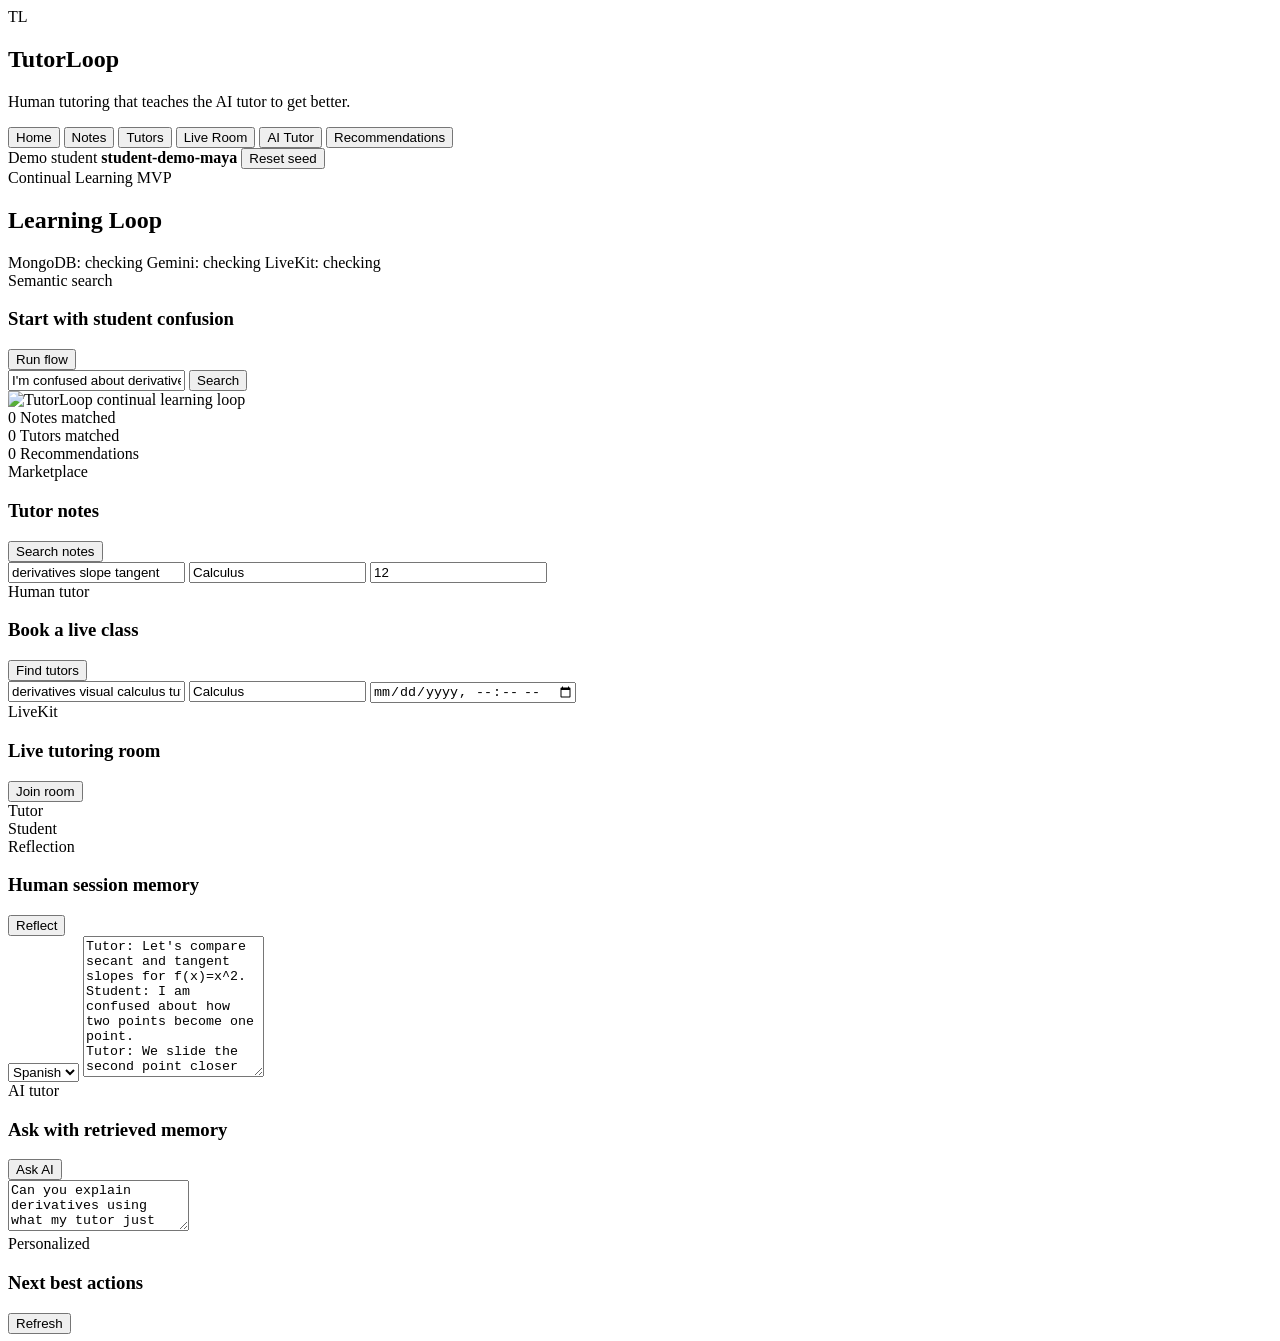
==== frontend/index.html @ 1c015084 "first commit" ====
<!doctype html>
<html lang="en">
  <head>
    <meta charset="utf-8" />
    <meta name="viewport" content="width=device-width, initial-scale=1" />
    <title>TutorLoop</title>
    <link rel="stylesheet" href="/assets/styles.css" />
  </head>
  <body>
    <div class="app-shell">
      <aside class="sidebar">
        <div class="brand-block">
          <div class="brand-mark">TL</div>
          <div>
            <h1>TutorLoop</h1>
            <p>Human tutoring that teaches the AI tutor to get better.</p>
          </div>
        </div>
        <nav class="nav-tabs" aria-label="TutorLoop sections">
          <button class="active" data-section="home">Home</button>
          <button data-section="notes">Notes</button>
          <button data-section="booking">Tutors</button>
          <button data-section="classroom">Live Room</button>
          <button data-section="ai">AI Tutor</button>
          <button data-section="recommendations">Recommendations</button>
        </nav>
        <div class="demo-box">
          <span class="label">Demo student</span>
          <strong id="demoStudent">student-demo-maya</strong>
          <button id="resetDemoBtn" class="secondary small">Reset seed</button>
        </div>
      </aside>

      <main class="workspace">
        <header class="topbar">
          <div>
            <span class="eyebrow">Continual Learning MVP</span>
            <h2 id="sectionTitle">Learning Loop</h2>
          </div>
          <div class="status-strip">
            <span id="mongoStatus">MongoDB: checking</span>
            <span id="geminiStatus">Gemini: checking</span>
            <span id="livekitStatus">LiveKit: checking</span>
          </div>
        </header>

        <section id="home" class="section active">
          <div class="two-column">
            <div class="panel">
              <div class="panel-head">
                <div>
                  <span class="label">Semantic search</span>
                  <h3>Start with student confusion</h3>
                </div>
                <button id="runMainFlowBtn">Run flow</button>
              </div>
              <div class="search-row">
                <input id="mainSearchInput" value="I'm confused about derivatives" />
                <button id="semanticSearchBtn" class="secondary">Search</button>
              </div>
              <div id="semanticResults" class="result-list"></div>
            </div>

            <div class="visual-panel">
              <img src="/assets/loop.svg" alt="TutorLoop continual learning loop" />
              <div class="metric-grid">
                <div>
                  <span class="metric" id="notesCount">0</span>
                  <span class="label">Notes matched</span>
                </div>
                <div>
                  <span class="metric" id="tutorsCount">0</span>
                  <span class="label">Tutors matched</span>
                </div>
                <div>
                  <span class="metric" id="recsCount">0</span>
                  <span class="label">Recommendations</span>
                </div>
              </div>
            </div>
          </div>
        </section>

        <section id="notes" class="section">
          <div class="panel">
            <div class="panel-head">
              <div>
                <span class="label">Marketplace</span>
                <h3>Tutor notes</h3>
              </div>
              <button id="noteSearchBtn">Search notes</button>
            </div>
            <div class="filter-grid">
              <input id="noteQuery" value="derivatives slope tangent" />
              <input id="noteSubject" value="Calculus" />
              <input id="noteMaxPrice" type="number" value="12" min="0" step="1" />
            </div>
            <div id="notesResults" class="card-grid"></div>
          </div>
        </section>

        <section id="booking" class="section">
          <div class="panel">
            <div class="panel-head">
              <div>
                <span class="label">Human tutor</span>
                <h3>Book a live class</h3>
              </div>
              <button id="tutorSearchBtn">Find tutors</button>
            </div>
            <div class="filter-grid">
              <input id="tutorQuery" value="derivatives visual calculus tutor" />
              <input id="tutorSubject" value="Calculus" />
              <input id="bookingTime" type="datetime-local" />
            </div>
            <div id="tutorResults" class="card-grid"></div>
            <div id="bookingResult" class="output"></div>
          </div>
        </section>

        <section id="classroom" class="section">
          <div class="two-column">
            <div class="panel">
              <div class="panel-head">
                <div>
                  <span class="label">LiveKit</span>
                  <h3>Live tutoring room</h3>
                </div>
                <button id="joinRoomBtn">Join room</button>
              </div>
              <div class="room-stage">
                <div class="room-video">Tutor</div>
                <div class="room-video student">Student</div>
              </div>
              <div id="roomTokenOutput" class="output"></div>
            </div>

            <div class="panel">
              <div class="panel-head">
                <div>
                  <span class="label">Reflection</span>
                  <h3>Human session memory</h3>
                </div>
                <button id="reflectBtn">Reflect</button>
              </div>
              <select id="reflectionLanguage">
                <option>Spanish</option>
                <option>English</option>
                <option>French</option>
                <option>Hindi</option>
              </select>
              <textarea id="transcriptInput" rows="9">Tutor: Let's compare secant and tangent slopes for f(x)=x^2.
Student: I am confused about how two points become one point.
Tutor: We slide the second point closer and watch the slope approach a limit.
Student: The graph helps. I still need practice connecting that to the power rule.</textarea>
              <div id="reflectionOutput" class="output"></div>
            </div>
          </div>
        </section>

        <section id="ai" class="section">
          <div class="panel">
            <div class="panel-head">
              <div>
                <span class="label">AI tutor</span>
                <h3>Ask with retrieved memory</h3>
              </div>
              <button id="askAiBtn">Ask AI</button>
            </div>
            <textarea id="aiQuestion" rows="3">Can you explain derivatives using what my tutor just taught me?</textarea>
            <div id="aiAnswer" class="answer-box"></div>
            <div id="aiContext" class="result-list compact"></div>
          </div>
        </section>

        <section id="recommendations" class="section">
          <div class="panel">
            <div class="panel-head">
              <div>
                <span class="label">Personalized</span>
                <h3>Next best actions</h3>
              </div>
              <button id="refreshRecsBtn">Refresh</button>
            </div>
            <div id="recommendationsList" class="card-grid"></div>
          </div>
        </section>
      </main>
    </div>

    <template id="emptyTemplate">
      <div class="empty-state">No results yet.</div>
    </template>

    <script src="/assets/app.js"></script>
  </body>
</html>
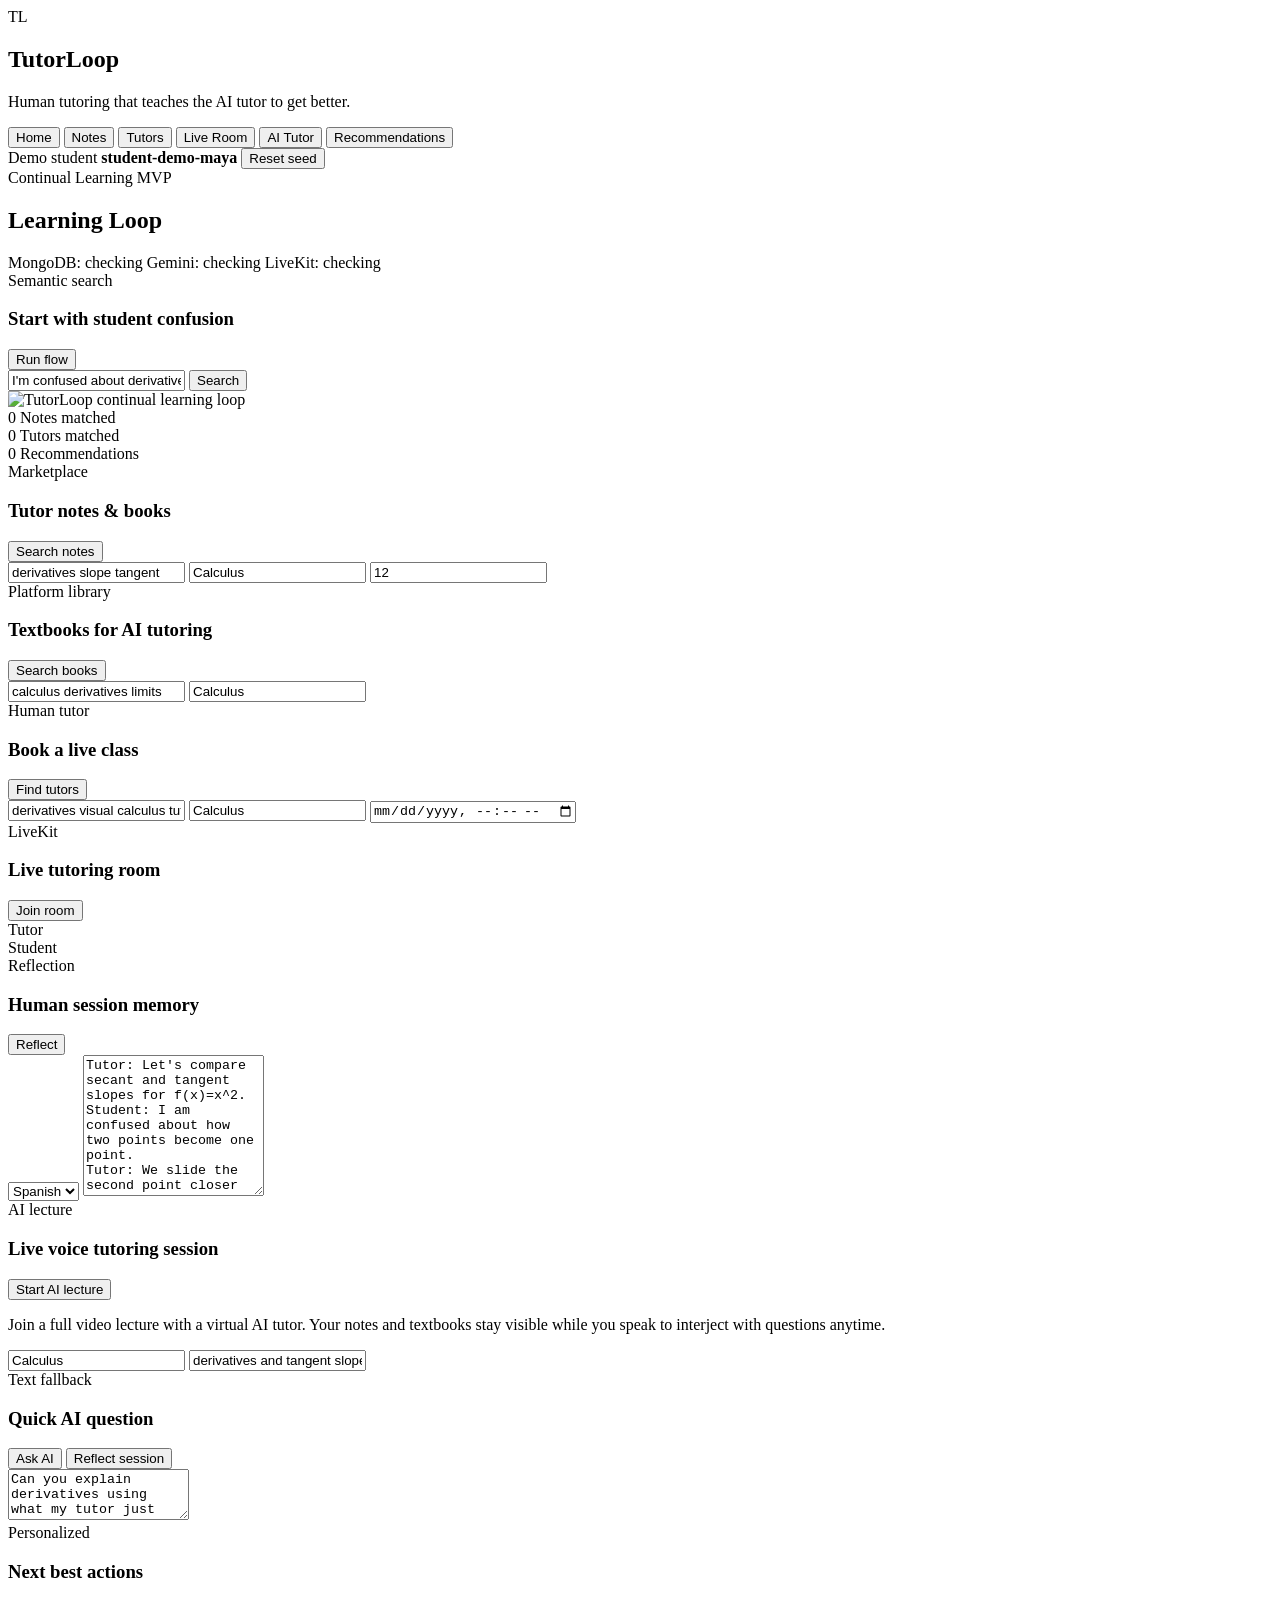
==== commit 1778c438: "mad changes" ====
--- a/frontend/index.html
+++ b/frontend/index.html
@@ -86,7 +86,7 @@
             <div class="panel-head">
               <div>
                 <span class="label">Marketplace</span>
-                <h3>Tutor notes</h3>
+                <h3>Tutor notes &amp; books</h3>
               </div>
               <button id="noteSearchBtn">Search notes</button>
             </div>
@@ -96,6 +96,20 @@
               <input id="noteMaxPrice" type="number" value="12" min="0" step="1" />
             </div>
             <div id="notesResults" class="card-grid"></div>
+          </div>
+          <div class="panel">
+            <div class="panel-head">
+              <div>
+                <span class="label">Platform library</span>
+                <h3>Textbooks for AI tutoring</h3>
+              </div>
+              <button id="bookSearchBtn">Search books</button>
+            </div>
+            <div class="filter-grid">
+              <input id="bookQuery" value="calculus derivatives limits" />
+              <input id="bookSubject" value="Calculus" />
+            </div>
+            <div id="booksResults" class="card-grid"></div>
           </div>
         </section>
 
@@ -159,17 +173,42 @@
         </section>
 
         <section id="ai" class="section">
-          <div class="panel">
-            <div class="panel-head">
-              <div>
-                <span class="label">AI tutor</span>
-                <h3>Ask with retrieved memory</h3>
-              </div>
-              <button id="askAiBtn">Ask AI</button>
-            </div>
-            <textarea id="aiQuestion" rows="3">Can you explain derivatives using what my tutor just taught me?</textarea>
-            <div id="aiAnswer" class="answer-box"></div>
-            <div id="aiContext" class="result-list compact"></div>
+          <div class="two-column">
+            <div class="panel">
+              <div class="panel-head">
+                <div>
+                  <span class="label">AI lecture</span>
+                  <h3>Live voice tutoring session</h3>
+                </div>
+                <button id="startLectureBtn">Start AI lecture</button>
+              </div>
+              <p class="lecture-intro">
+                Join a full video lecture with a virtual AI tutor. Your notes and textbooks stay visible while you
+                speak to interject with questions anytime.
+              </p>
+              <div class="filter-grid">
+                <input id="lectureSubject" value="Calculus" />
+                <input id="lectureTopic" value="derivatives and tangent slope intuition" />
+              </div>
+              <div id="lectureLaunchStatus" class="output"></div>
+            </div>
+
+            <div class="panel">
+              <div class="panel-head">
+                <div>
+                  <span class="label">Text fallback</span>
+                  <h3>Quick AI question</h3>
+                </div>
+                <div class="button-row">
+                  <button id="askAiBtn">Ask AI</button>
+                  <button id="reflectAiBtn" class="secondary">Reflect session</button>
+                </div>
+              </div>
+              <textarea id="aiQuestion" rows="3">Can you explain derivatives using what my tutor just taught me?</textarea>
+              <div id="aiAnswer" class="answer-box"></div>
+              <div id="aiReflectionOutput" class="output"></div>
+              <div id="aiContext" class="result-list compact"></div>
+            </div>
           </div>
         </section>
 
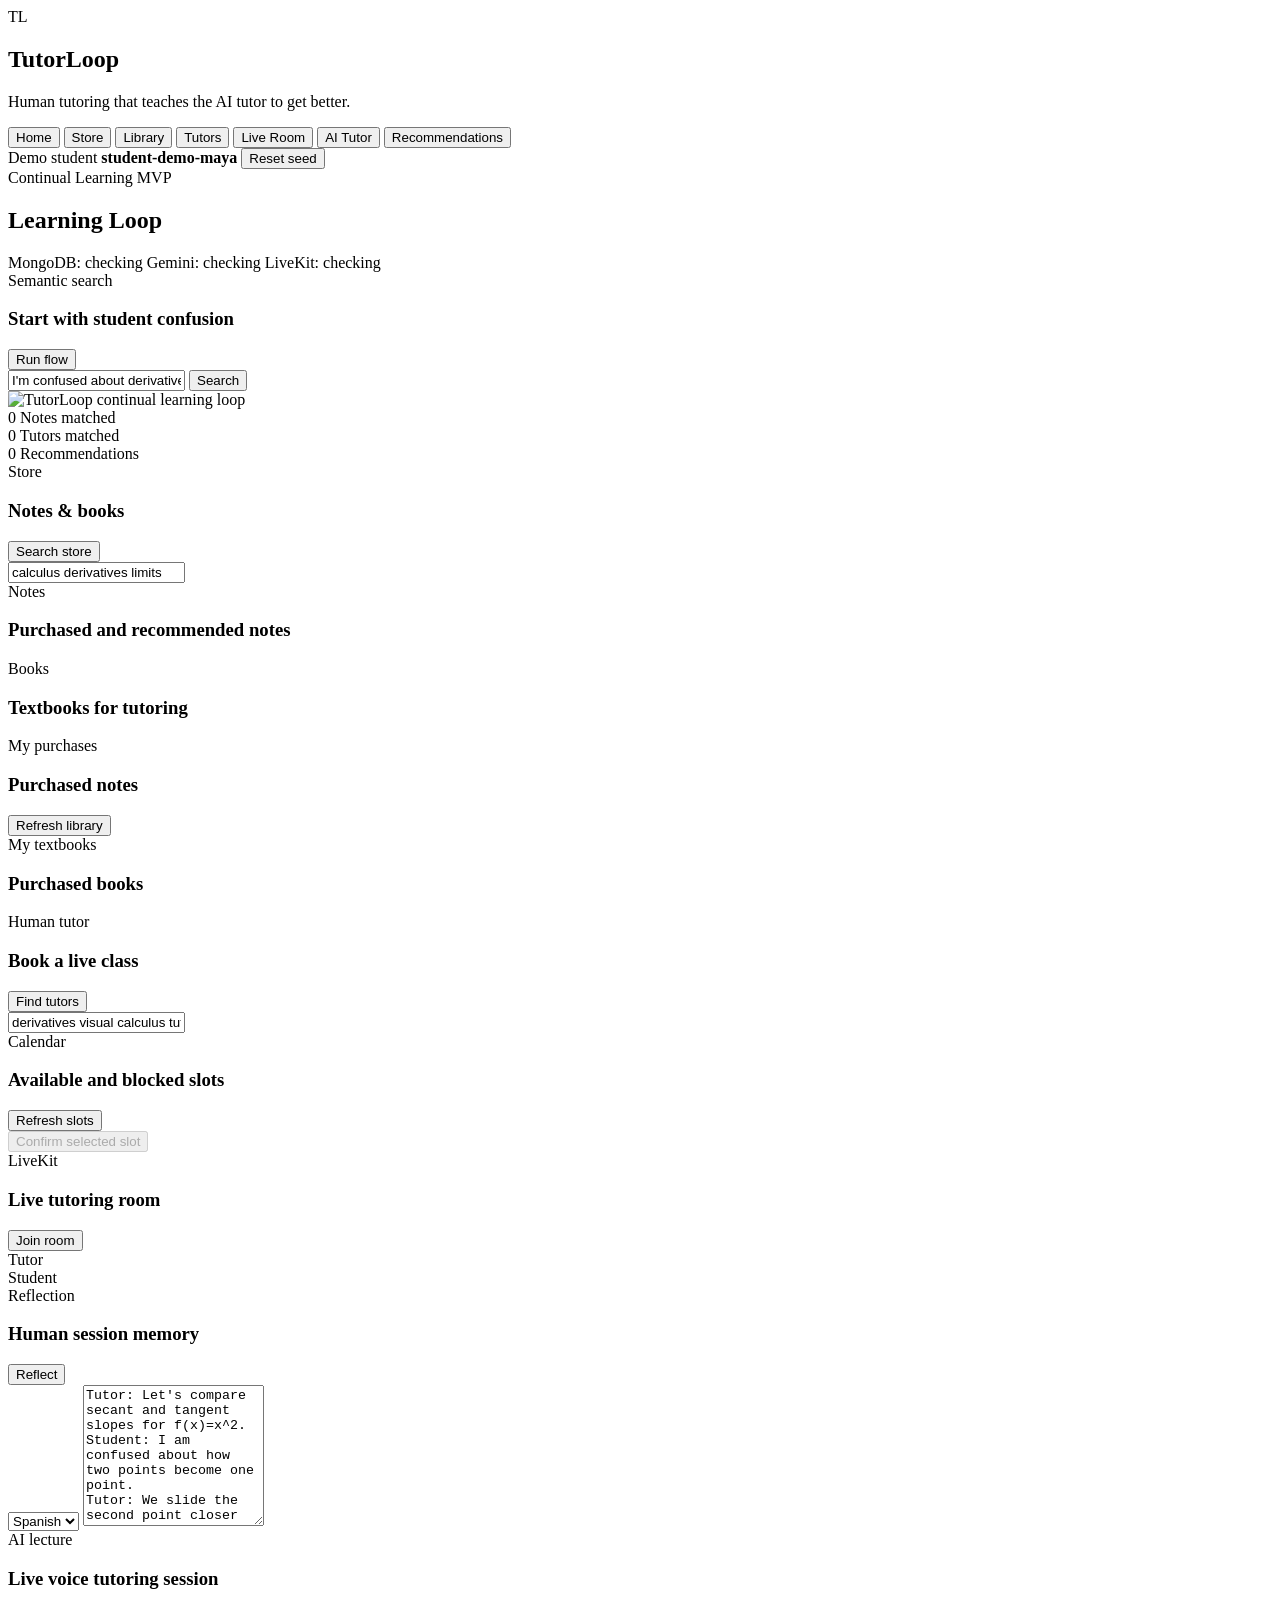
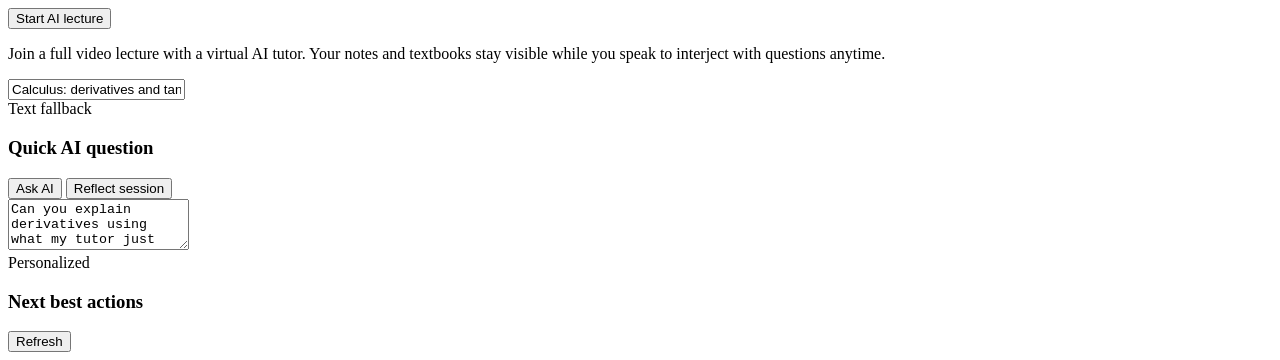
==== commit f78619fd: "changes to tutor booking" ====
--- a/frontend/index.html
+++ b/frontend/index.html
@@ -4,7 +4,7 @@
     <meta charset="utf-8" />
     <meta name="viewport" content="width=device-width, initial-scale=1" />
     <title>TutorLoop</title>
-    <link rel="stylesheet" href="/assets/styles.css" />
+    <link rel="stylesheet" href="/assets/styles.css?v=20260628a" />
   </head>
   <body>
     <div class="app-shell">
@@ -18,7 +18,8 @@
         </div>
         <nav class="nav-tabs" aria-label="TutorLoop sections">
           <button class="active" data-section="home">Home</button>
-          <button data-section="notes">Notes</button>
+          <button data-section="notes">Store</button>
+          <button data-section="library">Library</button>
           <button data-section="booking">Tutors</button>
           <button data-section="classroom">Live Room</button>
           <button data-section="ai">AI Tutor</button>
@@ -85,31 +86,53 @@
           <div class="panel">
             <div class="panel-head">
               <div>
-                <span class="label">Marketplace</span>
-                <h3>Tutor notes &amp; books</h3>
-              </div>
-              <button id="noteSearchBtn">Search notes</button>
-            </div>
-            <div class="filter-grid">
-              <input id="noteQuery" value="derivatives slope tangent" />
-              <input id="noteSubject" value="Calculus" />
-              <input id="noteMaxPrice" type="number" value="12" min="0" step="1" />
+                <span class="label">Store</span>
+                <h3>Notes &amp; books</h3>
+              </div>
+              <button id="storeSearchBtn">Search store</button>
+            </div>
+            <div class="search-row">
+              <input id="storeQuery" value="calculus derivatives limits" />
+            </div>
+            <div class="panel-head">
+              <div>
+                <span class="label">Notes</span>
+                <h3>Purchased and recommended notes</h3>
+              </div>
             </div>
             <div id="notesResults" class="card-grid"></div>
-          </div>
-          <div class="panel">
-            <div class="panel-head">
-              <div>
-                <span class="label">Platform library</span>
-                <h3>Textbooks for AI tutoring</h3>
-              </div>
-              <button id="bookSearchBtn">Search books</button>
-            </div>
-            <div class="filter-grid">
-              <input id="bookQuery" value="calculus derivatives limits" />
-              <input id="bookSubject" value="Calculus" />
+            <div class="panel-head">
+              <div>
+                <span class="label">Books</span>
+                <h3>Textbooks for tutoring</h3>
+              </div>
             </div>
             <div id="booksResults" class="card-grid"></div>
+          </div>
+        </section>
+
+        <section id="library" class="section">
+          <div class="two-column">
+            <div class="panel">
+              <div class="panel-head">
+                <div>
+                  <span class="label">My purchases</span>
+                  <h3>Purchased notes</h3>
+                </div>
+                <button id="refreshLibraryBtn">Refresh library</button>
+              </div>
+              <div id="libraryNotes" class="card-grid"></div>
+            </div>
+
+            <div class="panel">
+              <div class="panel-head">
+                <div>
+                  <span class="label">My textbooks</span>
+                  <h3>Purchased books</h3>
+                </div>
+              </div>
+              <div id="libraryBooks" class="card-grid"></div>
+            </div>
           </div>
         </section>
 
@@ -124,10 +147,17 @@
             </div>
             <div class="filter-grid">
               <input id="tutorQuery" value="derivatives visual calculus tutor" />
-              <input id="tutorSubject" value="Calculus" />
-              <input id="bookingTime" type="datetime-local" />
             </div>
             <div id="tutorResults" class="card-grid"></div>
+            <div class="panel-head">
+              <div>
+                <span class="label">Calendar</span>
+                <h3>Available and blocked slots</h3>
+              </div>
+              <button id="refreshAvailabilityBtn" class="secondary">Refresh slots</button>
+            </div>
+            <div id="availabilityCalendar" class="calendar-grid"></div>
+            <button id="confirmBookingBtn" disabled>Confirm selected slot</button>
             <div id="bookingResult" class="output"></div>
           </div>
         </section>
@@ -187,8 +217,7 @@
                 speak to interject with questions anytime.
               </p>
               <div class="filter-grid">
-                <input id="lectureSubject" value="Calculus" />
-                <input id="lectureTopic" value="derivatives and tangent slope intuition" />
+                <input id="lecturePrompt" value="Calculus: derivatives and tangent slope intuition" />
               </div>
               <div id="lectureLaunchStatus" class="output"></div>
             </div>
@@ -231,6 +260,6 @@
       <div class="empty-state">No results yet.</div>
     </template>
 
-    <script src="/assets/app.js"></script>
+    <script src="/assets/app.js?v=20260628a"></script>
   </body>
 </html>
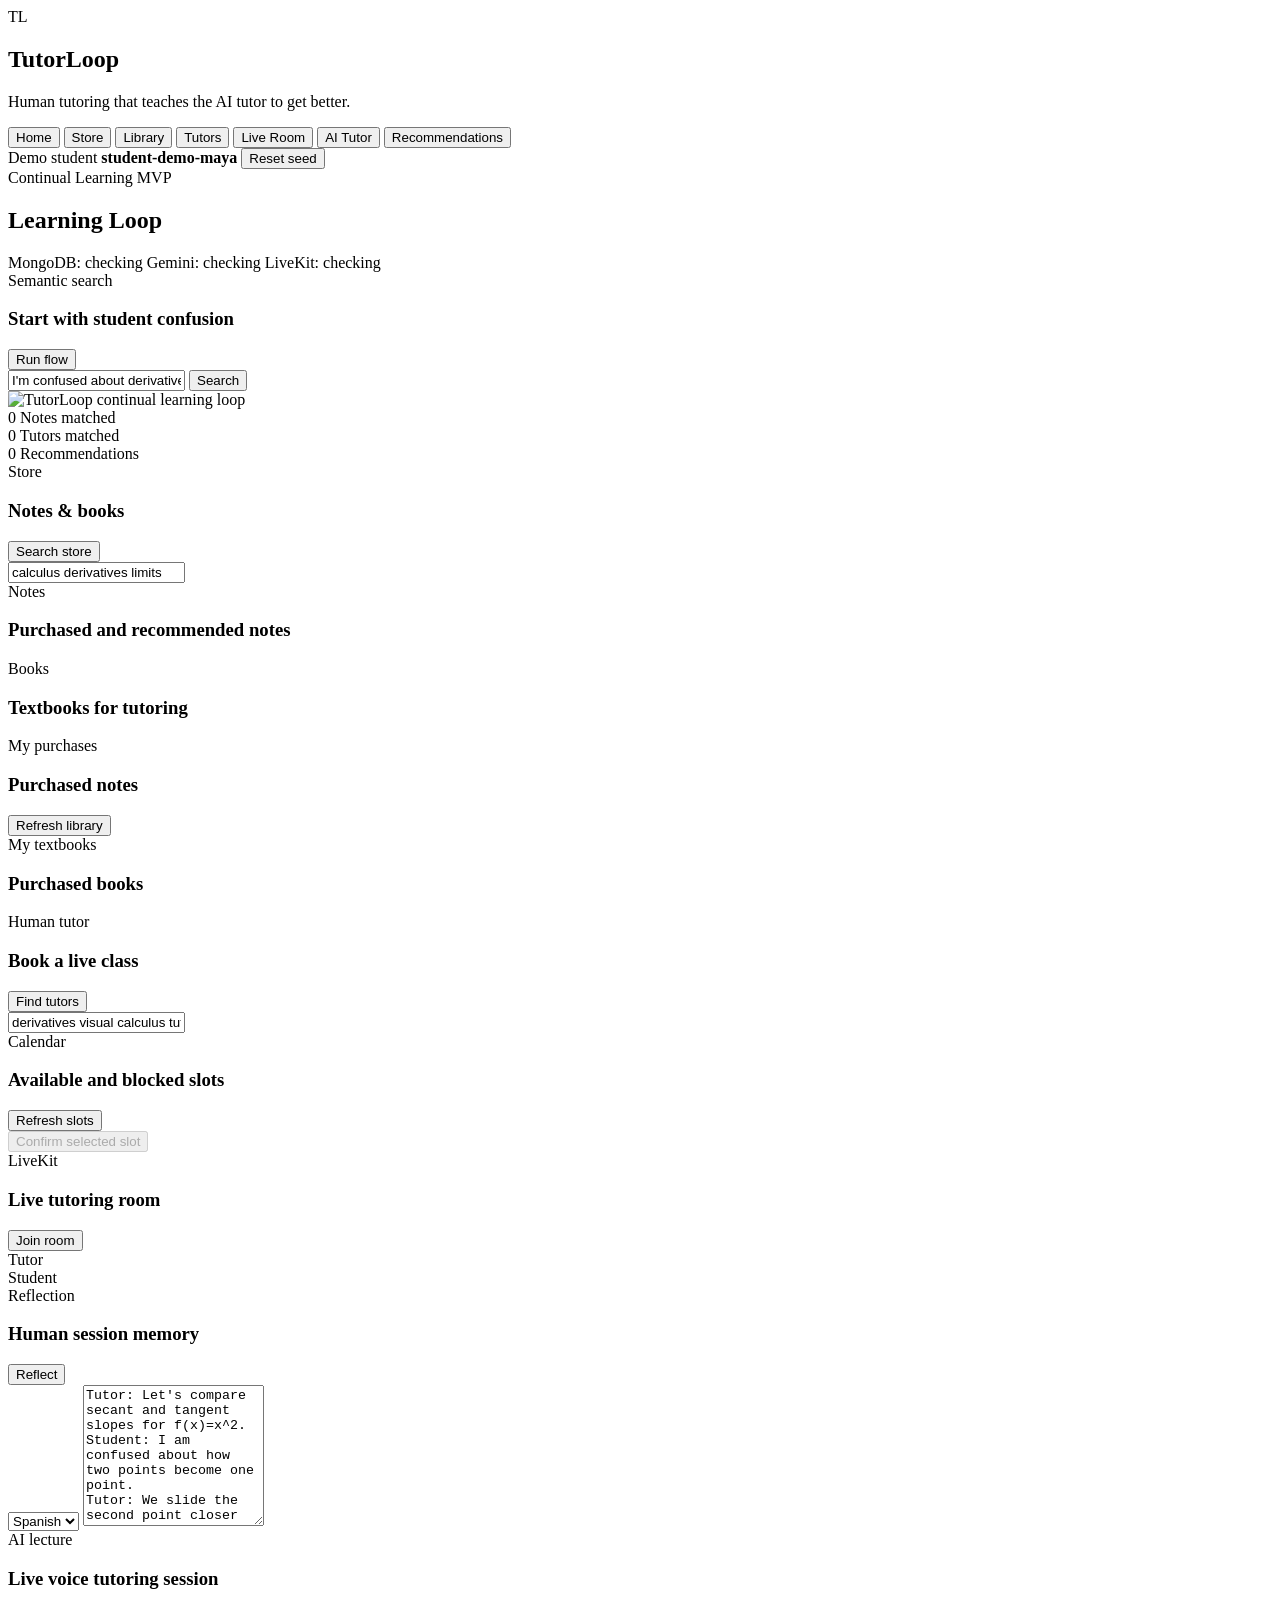
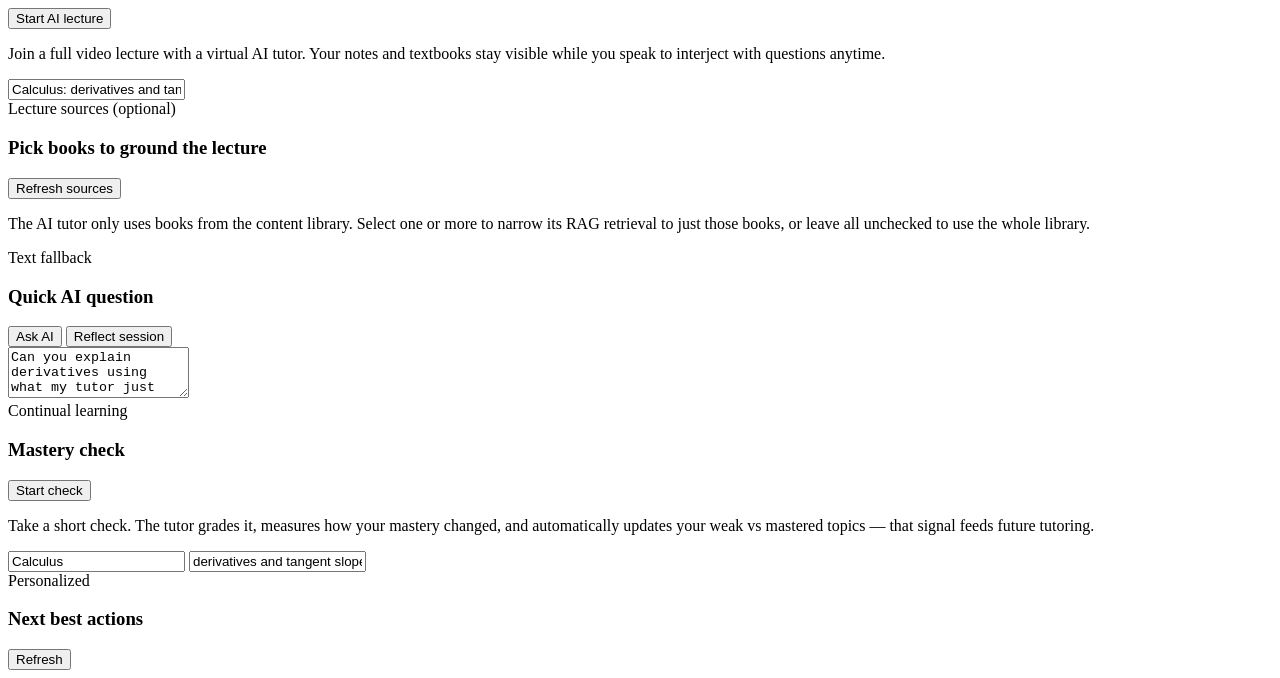
==== commit 2a908eb7: "model learning" ====
--- a/frontend/index.html
+++ b/frontend/index.html
@@ -4,7 +4,13 @@
     <meta charset="utf-8" />
     <meta name="viewport" content="width=device-width, initial-scale=1" />
     <title>TutorLoop</title>
-    <link rel="stylesheet" href="/assets/styles.css?v=20260628a" />
+    <link rel="preconnect" href="https://fonts.googleapis.com" />
+    <link rel="preconnect" href="https://fonts.gstatic.com" crossorigin />
+    <link
+      href="https://fonts.googleapis.com/css2?family=Inter:wght@400;500;600;700;800&display=swap"
+      rel="stylesheet"
+    />
+    <link rel="stylesheet" href="/assets/styles.css?v=20260628h" />
   </head>
   <body>
     <div class="app-shell">
@@ -219,6 +225,18 @@
               <div class="filter-grid">
                 <input id="lecturePrompt" value="Calculus: derivatives and tangent slope intuition" />
               </div>
+              <div class="panel-head">
+                <div>
+                  <span class="label">Lecture sources (optional)</span>
+                  <h3>Pick books to ground the lecture</h3>
+                </div>
+                <button id="loadSourcesBtn" class="secondary small">Refresh sources</button>
+              </div>
+              <p class="lecture-hint">
+                The AI tutor only uses books from the content library. Select one or more to narrow its RAG
+                retrieval to just those books, or leave all unchecked to use the whole library.
+              </p>
+              <div id="lectureSources" class="source-list"></div>
               <div id="lectureLaunchStatus" class="output"></div>
             </div>
 
@@ -235,9 +253,35 @@
               </div>
               <textarea id="aiQuestion" rows="3">Can you explain derivatives using what my tutor just taught me?</textarea>
               <div id="aiAnswer" class="answer-box"></div>
+              <div id="aiFeedback" class="feedback-row" hidden>
+                <span>Was this helpful?</span>
+                <button id="aiHelpfulYes" class="secondary small">Yes</button>
+                <button id="aiHelpfulNo" class="secondary small">No</button>
+                <span id="aiFeedbackMsg" class="feedback-msg"></span>
+              </div>
               <div id="aiReflectionOutput" class="output"></div>
               <div id="aiContext" class="result-list compact"></div>
             </div>
+          </div>
+
+          <div class="panel mastery-panel">
+            <div class="panel-head">
+              <div>
+                <span class="label">Continual learning</span>
+                <h3>Mastery check</h3>
+              </div>
+              <button id="startQuizBtn" class="secondary small">Start check</button>
+            </div>
+            <p class="lecture-hint">
+              Take a short check. The tutor grades it, measures how your mastery changed, and automatically
+              updates your weak vs mastered topics — that signal feeds future tutoring.
+            </p>
+            <div class="filter-grid quiz-inputs">
+              <input id="quizSubject" value="Calculus" placeholder="Subject" />
+              <input id="quizTopic" value="derivatives and tangent slope" placeholder="Topic" />
+            </div>
+            <div id="quizArea" class="quiz-area"></div>
+            <div id="quizResult" class="output"></div>
           </div>
         </section>
 
@@ -260,6 +304,6 @@
       <div class="empty-state">No results yet.</div>
     </template>
 
-    <script src="/assets/app.js?v=20260628a"></script>
+    <script src="/assets/app.js?v=20260628h"></script>
   </body>
 </html>
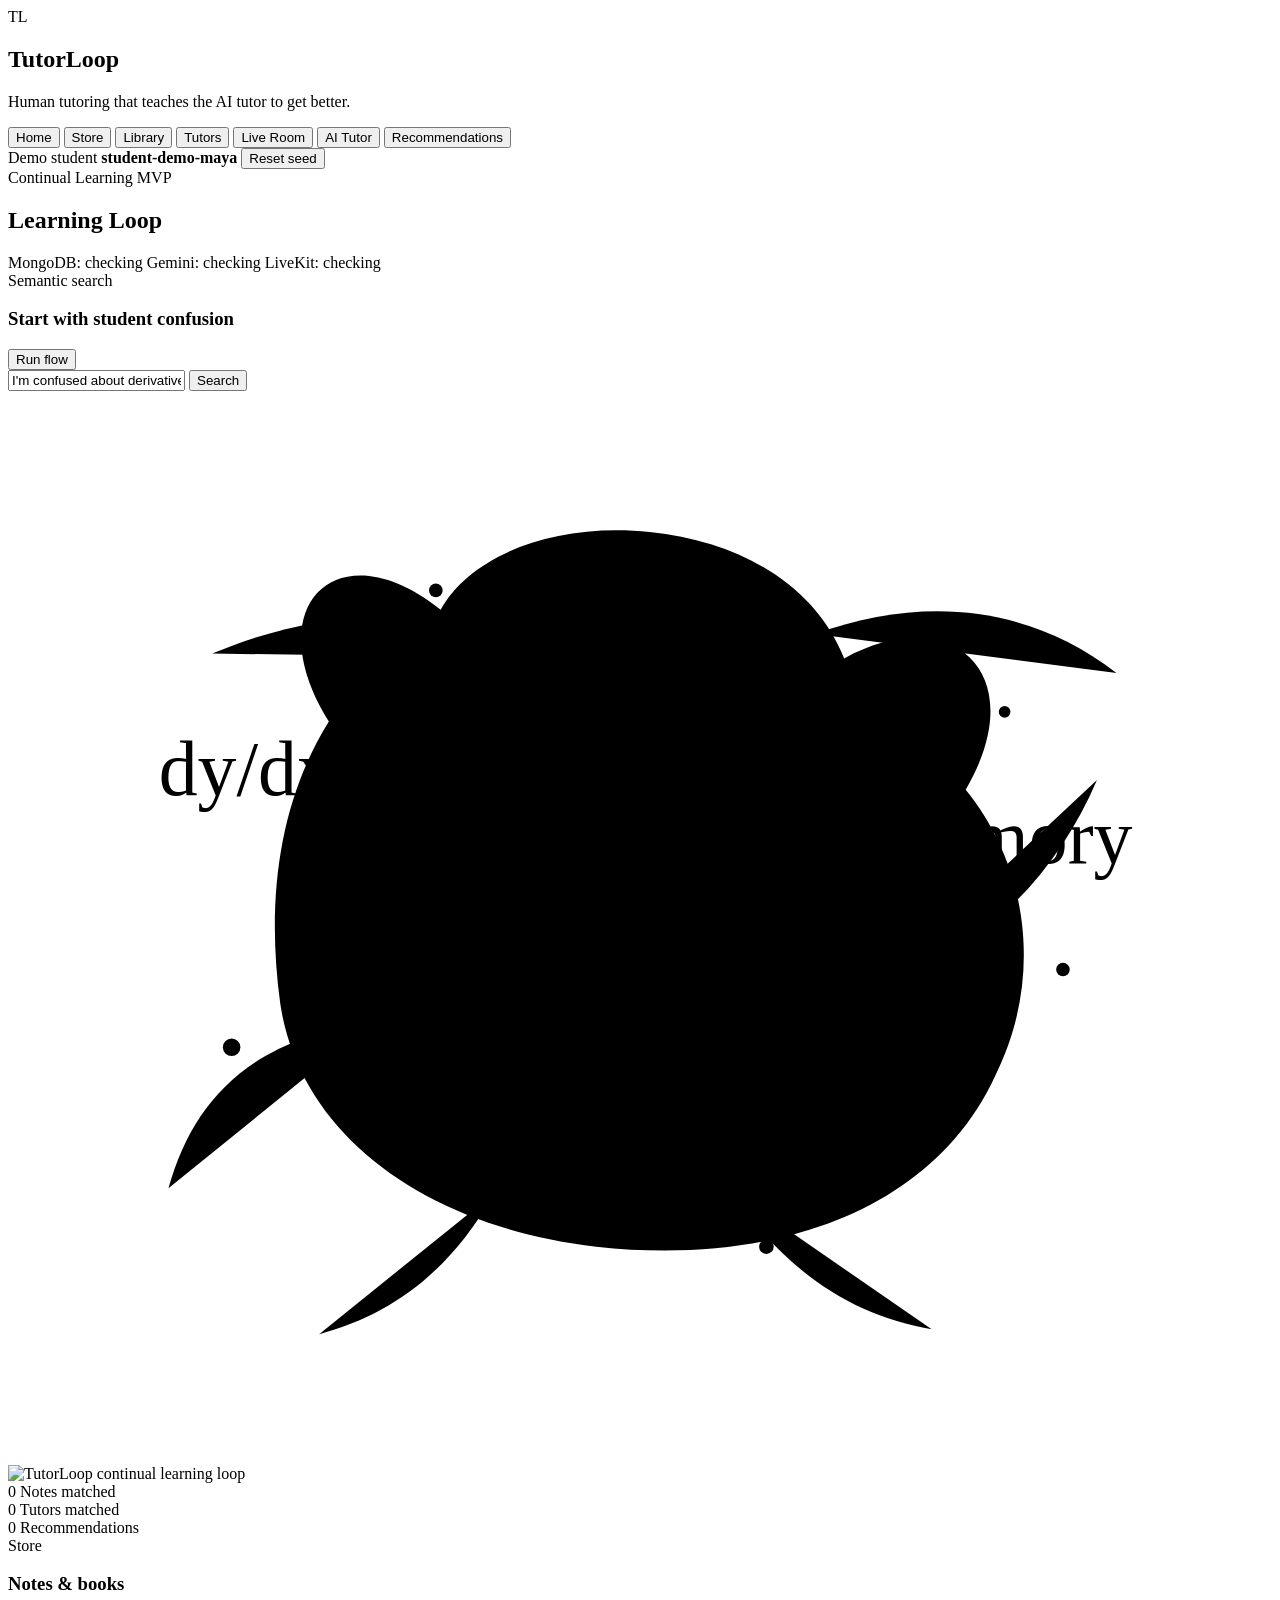
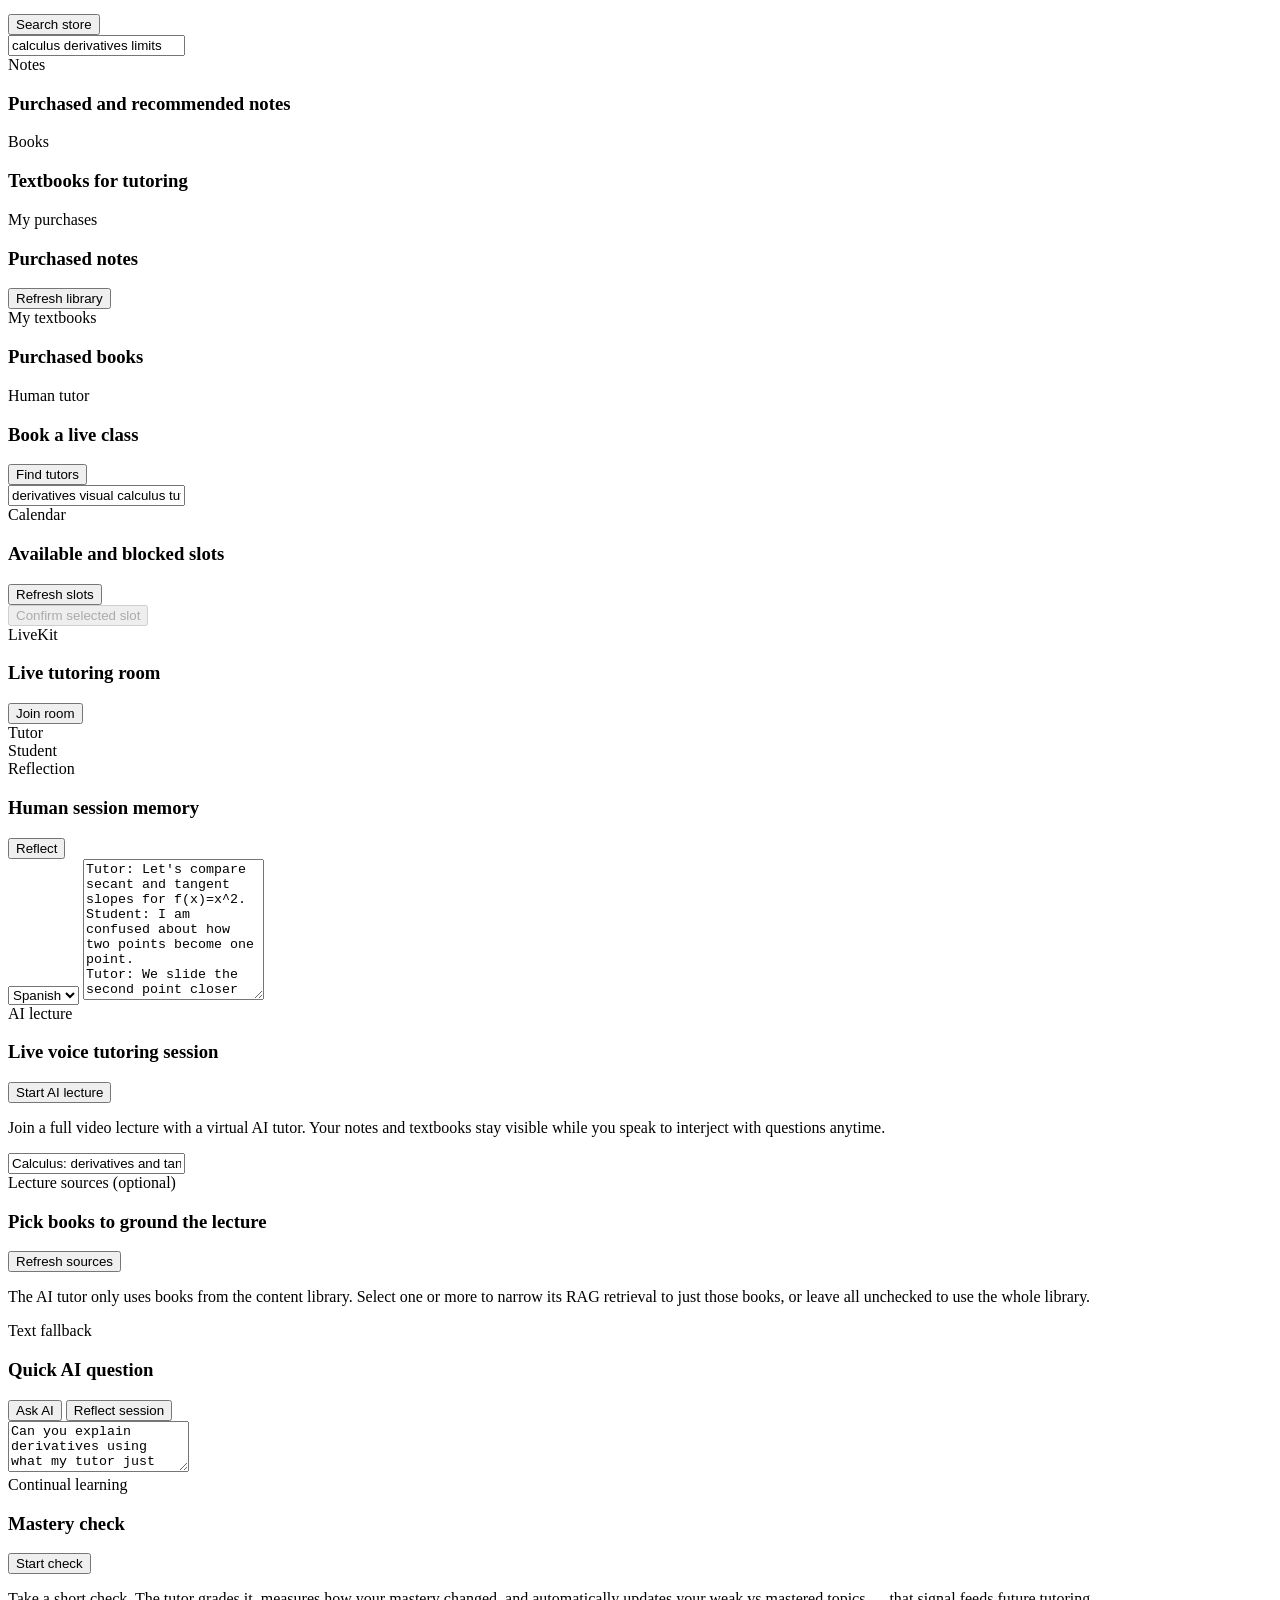
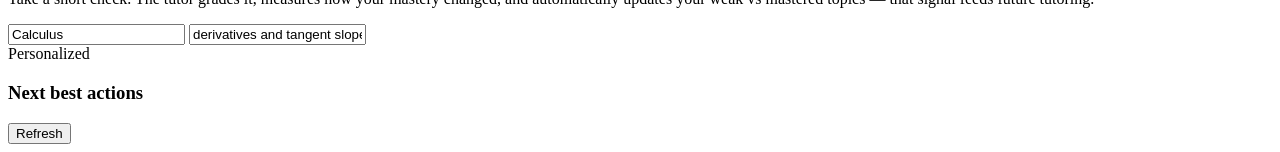
==== commit d224dfdf: "close to final" ====
--- a/frontend/index.html
+++ b/frontend/index.html
@@ -10,7 +10,7 @@
       href="https://fonts.googleapis.com/css2?family=Inter:wght@400;500;600;700;800&display=swap"
       rel="stylesheet"
     />
-    <link rel="stylesheet" href="/assets/styles.css?v=20260628h" />
+    <link rel="stylesheet" href="/assets/styles.css?v=20260628i" />
   </head>
   <body>
     <div class="app-shell">
@@ -69,6 +69,51 @@
             </div>
 
             <div class="visual-panel">
+              <div class="mascot-scene" aria-label="Animated chalk panda tutor doodle">
+                <svg class="chalk-panda-svg" viewBox="0 0 260 220" role="img" aria-labelledby="pandaTitle pandaDesc">
+                  <title id="pandaTitle">Chalk panda tutor doodle</title>
+                  <desc id="pandaDesc">A chalk-style panda mascot blinking and pointing at a calculus board.</desc>
+                  <g class="chalk-wiggle board-lines">
+                    <path d="M24 32 H228" />
+                    <path d="M30 184 H235" />
+                    <path d="M42 54 C66 44 88 44 112 55" />
+                    <path d="M166 50 C188 42 210 44 228 58" />
+                  </g>
+                  <g class="chalk-formula">
+                    <text x="31" y="83">dy/dx</text>
+                    <text x="178" y="97">memory</text>
+                    <path d="M71 97 C101 78 137 78 166 99" />
+                    <path d="M158 90 L169 99 L154 103" />
+                  </g>
+                  <g class="panda-bob">
+                    <path class="chalk-fill dark" d="M66 68 C51 44 68 28 89 45 C95 34 112 27 132 29 C151 31 166 40 172 55 C194 43 211 58 197 82 C210 98 213 121 203 141 C190 169 157 180 121 176 C86 172 60 153 56 126 C53 104 56 84 66 68 Z" />
+                    <path class="chalk-fill light" d="M74 83 C85 53 115 42 145 50 C175 58 194 83 190 114 C185 151 153 167 120 163 C88 159 65 138 66 108 C66 98 69 89 74 83 Z" />
+                    <path class="chalk-fill dark eye-patch left" d="M82 91 C86 75 101 70 112 81 C121 91 117 110 103 115 C89 120 78 107 82 91 Z" />
+                    <path class="chalk-fill dark eye-patch right" d="M148 84 C160 73 176 79 180 94 C185 110 172 121 158 115 C144 109 139 94 148 84 Z" />
+                    <g class="panda-eyes">
+                      <path d="M101 94 C103 92 106 93 107 96" />
+                      <path d="M159 96 C162 93 165 94 166 98" />
+                    </g>
+                    <path class="panda-blink" d="M96 96 H108" />
+                    <path class="panda-blink right" d="M157 98 H168" />
+                    <path class="chalk-fill nose" d="M125 107 C130 103 137 105 139 110 C136 117 128 117 125 107 Z" />
+                    <path class="panda-smile" d="M132 118 C128 126 119 126 115 119" />
+                    <path class="panda-smile" d="M134 118 C140 126 149 124 151 116" />
+                    <path class="chalk-limb arm-left" d="M75 130 C50 133 38 146 33 164" />
+                    <path class="chalk-limb arm-right" d="M176 125 C199 116 215 101 224 80" />
+                    <path class="chalk-pointer" d="M221 78 L236 54" />
+                    <path class="chalk-limb" d="M100 165 C91 181 79 190 64 194" />
+                    <path class="chalk-limb" d="M148 164 C160 181 173 190 190 193" />
+                  </g>
+                  <g class="chalk-dust" aria-hidden="true">
+                    <circle cx="46" cy="135" r="1.8" />
+                    <circle cx="217" cy="119" r="1.4" />
+                    <circle cx="205" cy="66" r="1.2" />
+                    <circle cx="88" cy="41" r="1.4" />
+                    <circle cx="156" cy="176" r="1.5" />
+                  </g>
+                </svg>
+              </div>
               <img src="/assets/loop.svg" alt="TutorLoop continual learning loop" />
               <div class="metric-grid">
                 <div>
@@ -304,6 +349,6 @@
       <div class="empty-state">No results yet.</div>
     </template>
 
-    <script src="/assets/app.js?v=20260628h"></script>
+    <script src="/assets/app.js?v=20260628i"></script>
   </body>
 </html>
